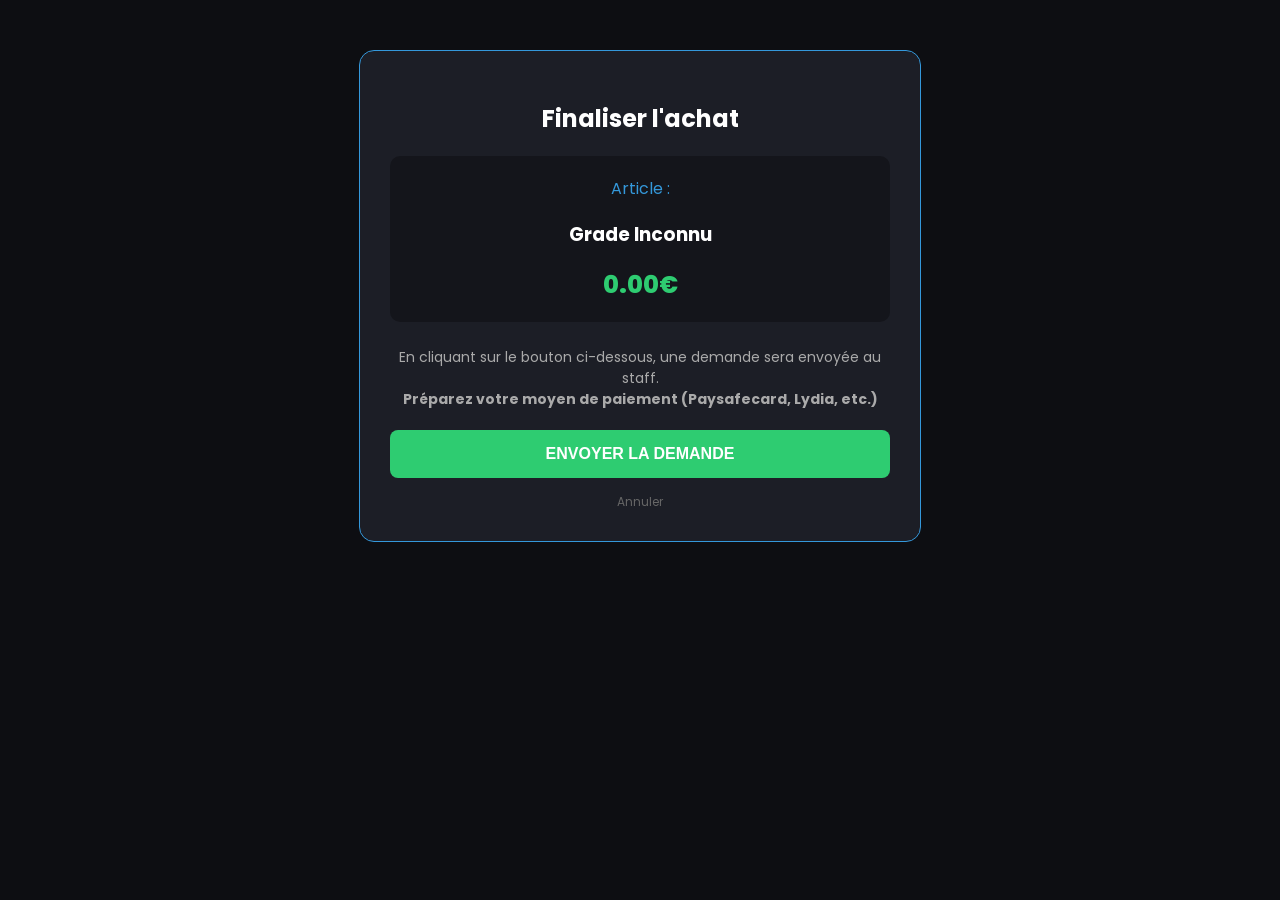
==== checkout.html @ 56576c58 "Update checkout.html" ====
<!DOCTYPE html>
<html lang="fr">
<head>
    <meta charset="UTF-8">
    <title>Validation de Commande | XonoHub</title>
    <link rel="stylesheet" href="style.css">
    <link href="https://fonts.googleapis.com/css2?family=Poppins:wght@400;700&display=swap" rel="stylesheet">
    <style>
        .checkout-container { max-width: 500px; margin: 50px auto; background: #1c1e26; padding: 30px; border-radius: 15px; border: 1px solid #3498db; text-align: center; }
        .item-summary { background: rgba(0,0,0,0.3); padding: 20px; border-radius: 10px; margin-bottom: 25px; }
        .btn-confirm { background: #2ecc71; color: white; border: none; padding: 15px 30px; border-radius: 8px; font-weight: bold; cursor: pointer; width: 100%; font-size: 16px; }
        .instruction { font-size: 14px; color: #aaa; margin: 20px 0; line-height: 1.5; }
    </style>
</head>
<body style="background: #0d0e12; color: white; font-family: 'Poppins';">

    <div class="checkout-container">
        <h2>Finaliser l'achat</h2>
        
        <div class="item-summary">
            <p style="color: #3498db; margin: 0;">Article :</p>
            <h3 id="display-item">Chargement...</h3>
            <div style="font-size: 24px; font-weight: 800; color: #2ecc71;" id="display-price">0.00€</div>
        </div>

        <p class="instruction">
            En cliquant sur le bouton ci-dessous, une demande sera envoyée au staff. <br>
            <strong>Préparez votre moyen de paiement (Paysafecard, Lydia, etc.)</strong>
        </p>

        <button id="confirm-order" class="btn-confirm">ENVOYER LA DEMANDE</button>

        <a href="index.html" style="display:block; margin-top:15px; color:#666; text-decoration:none; font-size:12px;">Annuler</a>
    </div>

    <script>
        // 1. Config Webhook (A REMPLIR)
        const DISCORD_WEBHOOK = "TON_LIEN_WEBHOOK_ICI";

        // 2. Récupération infos
        const params = new URLSearchParams(window.location.search);
        const item = params.get('item') || "Grade Inconnu";
        const price = params.get('price') || "0.00";
        const user = JSON.parse(localStorage.getItem('user')) || {name: "Inconnu"};

        document.getElementById('display-item').innerText = item;
        document.getElementById('display-price').innerText = price + "€";

        // 3. Envoi de la commande sur Discord
        document.getElementById('confirm-order').onclick = function() {
            const message = {
                embeds: [{
                    title: "🔔 NOUVELLE COMMANDE À TRAITER",
                    color: 15844367, // Or
                    description: "Un joueur veut acheter un grade. Contactez-le pour le paiement !",
                    fields: [
                        { name: "Joueur", value: user.name, inline: true },
                        { name: "Article", value: item, inline: true },
                        { name: "Prix à partager", value: price + "€", inline: true },
                        { name: "Part par personne", value: (parseFloat(price) / 2).toFixed(2) + "€", inline: false }
                    ],
                    footer: { text: "XonoHub Logistique" },
                    timestamp: new Date()
                }]
            };

            fetch(DISCORD_WEBHOOK, {
                method: 'POST',
                headers: {'Content-Type': 'application/json'},
                body: JSON.stringify(message)
            }).then(() => {
                alert("Demande envoyée ! Le staff va te contacter sur le serveur ou Discord pour finaliser le partage.");
                window.location.href = "index.html";
            });
        };
    </script>
</body>
</html>
---- style.css ----
/* --- VARIABLES ET BASES --- */
:root {
    --bg: #0d0e12;
    --primary: #3498db;
    --accent: #e74c3c; /* Rouge */
    --card: #1c1e26;
    --text: #ffffff;
    --success: #2ecc71;
}

body { 
    margin: 0; 
    font-family: 'Poppins', sans-serif; 
    background: var(--bg); 
    color: var(--text); 
    overflow: hidden; 
}

/* --- NAVIGATION --- */
nav { 
    display: flex; 
    justify-content: space-between; 
    align-items: center; 
    padding: 15px 50px; 
    background: rgba(0,0,0,0.9); 
    border-bottom: 2px solid var(--primary); 
    z-index: 10; 
    position: relative; 
}

.logo { font-weight: 800; font-size: 24px; }
.logo span { color: var(--primary); }

.nav-center { flex-grow: 1; text-align: center; }

.btn-join-nav { 
    background: var(--primary); 
    color: white; 
    border: none; 
    padding: 12px 40px; 
    border-radius: 50px; 
    font-weight: 800; 
    cursor: pointer; 
    box-shadow: 0 0 20px rgba(52, 152, 219, 0.4); 
    transition: 0.3s; 
}

/* Zone Boutons Compte & Logout */
.auth-buttons {
    display: flex;
    align-items: center;
    gap: 10px;
}

.btn-account { 
    background: var(--accent); 
    color: white; 
    border: none; 
    padding: 10px 20px; 
    border-radius: 8px; 
    font-weight: bold; 
    cursor: pointer; 
    transition: 0.3s;
}

.btn-logout {
    background-color: #ff4d4d;
    color: white;
    border: none;
    padding: 10px 20px;
    border-radius: 8px;
    cursor: pointer;
    font-family: 'Poppins', sans-serif;
    font-weight: bold;
    transition: 0.3s;
}

.btn-logout:hover {
    background-color: #cc0000;
    transform: scale(1.05);
}

/* --- HUB GRID --- */
.grid-container { 
    display: grid; 
    grid-template-columns: repeat(4, 1fr); 
    gap: 25px; 
    max-width: 1100px; 
    margin: 100px auto; 
}

.card { 
    background: var(--card); 
    height: 200px; 
    border-radius: 20px; 
    display: flex; 
    align-items: center; 
    justify-content: center; 
    font-weight: 800; 
    cursor: pointer; 
    border: 1px solid #333; 
    transition: 0.3s; 
}

.card:hover { 
    transform: translateY(-10px); 
    border-color: var(--primary); 
}

/* --- AUTHENTIFICATION (STYLE ATERNOS) --- */
.modal { display: none; position: fixed; top: 0; left: 0; width: 100%; height: 100%; background: rgba(0,0,0,0.9); z-index: 1000; }

.modal-auth-container { 
    width: 100%; 
    max-width: 600px; 
    margin: 8% auto; 
    background: #2c3e50; 
    border-radius: 5px; 
    padding: 40px; 
    color: white; 
    text-align: center; 
    box-shadow: 0 10px 30px rgba(0,0,0,0.5); 
}

.btn-main-auth { 
    background: #00b0ff; 
    color: white; 
    border: none; 
    width: 100%; 
    padding: 20px; 
    font-size: 24px; 
    font-weight: bold; 
    border-radius: 5px; 
    cursor: pointer; 
}

.auth-separator { 
    display: flex; 
    align-items: center; 
    margin: 20px 0; 
    font-weight: bold; 
}

.auth-separator::before, .auth-separator::after { 
    content: ""; 
    flex: 1; 
    height: 2px; 
    background: white; 
    margin: 0 15px; 
}

.login-row { display: flex; gap: 10px; align-items: flex-end; justify-content: center; }

.input-with-icon { background: white; padding: 5px 10px; border-radius: 3px; }

.input-with-icon input { 
    border: none; 
    color: #333; 
    outline: none; 
    width: 120px; 
}

.btn-submit-auth { 
    background: #00b0ff; 
    border: none; 
    color: white; 
    padding: 12px 20px; 
    border-radius: 3px; 
    font-weight: bold; 
    cursor: pointer; 
}

.input-group.full input { 
    width: 100%; 
    background: white; 
    color: #333; 
    padding: 12px; 
    border-radius: 3px; 
    border: none; 
    box-sizing: border-box; 
}

.check-group { 
    display: flex; 
    align-items: center; 
    background: rgba(0,0,0,0.2); 
    padding: 15px; 
    margin: 10px 0; 
    border-radius: 3px; 
    text-align: left; 
}

.check-group input { width: 20px; height: 20px; margin-right: 15px; }

.auth-nav { display: flex; justify-content: space-between; margin-top: 30px; }

.btn-next, .btn-submit-final { 
    background: #007acc; 
    color: white; 
    border: none; 
    padding: 12px 25px; 
    border-radius: 3px; 
    cursor: pointer; 
    font-weight: bold; 
}

.btn-text { background: transparent; border: none; color: white; cursor: pointer; }

/* --- MODAL REJOINDRE --- */
.modal-join-content { 
    background: #16171b; 
    width: 450px; 
    margin: 12% auto; 
    padding: 40px; 
    border-radius: 15px; 
    text-align: center; 
    border: 1px solid #333; 
    box-shadow: 0 20px 50px rgba(0,0,0,0.8); 
}

.join-title { font-size: 32px; font-weight: 900; margin-bottom: 25px; letter-spacing: 2px; }

.join-container-box { background: rgba(0,0,0,0.4); padding: 20px; border-radius: 10px; margin-bottom: 25px; }

.join-row-info { display: flex; flex-direction: column; gap: 5px; margin: 10px 0; }

.join-label { color: var(--primary); font-size: 12px; font-weight: bold; }

.join-value { font-size: 18px; font-weight: 800; }

.join-separator-line { width: 40px; height: 2px; background: #444; margin: 10px auto; }

.btn-close-join { 
    background: var(--primary); 
    color: white; 
    border: none; 
    padding: 12px 50px; 
    border-radius: 50px; 
    font-weight: 800; 
    cursor: pointer; 
}

/* --- OVERLAYS & SECTIONS --- */
.overlay-section { 
    display: none; 
    position: fixed; 
    top: 0; 
    left: 0; 
    width: 100%; 
    height: 100%; 
    background: rgba(10,11,14,0.98); 
    z-index: 100; 
    padding: 60px; 
    box-sizing: border-box; 
}

.hint { margin-top: 20px; color: #666; font-size: 14px; text-align: center; }
.hint span { background: #333; padding: 2px 8px; border-radius: 4px; color: #fff; }

/* Section Profil / SMP */
.smp-center-wrapper { display: flex; flex-direction: column; align-items: center; justify-content: center; height: 100%; }

.smp-layout { 
    display: flex; gap: 40px; background: var(--card); padding: 40px; 
    border-radius: 30px; border: 1px solid #444; box-shadow: 0 20px 50px rgba(0,0,0,0.5); 
}

.skin-side { text-align: center; border-right: 1px solid #333; padding-right: 40px; }
.skin-side img { height: 350px; margin-bottom: 15px; }
.status-badge { background: var(--success); color: #000; font-size: 10px; font-weight: 900; padding: 4px 12px; border-radius: 20px; }

.stats-side { display: flex; flex-direction: column; gap: 20px; }
.stat-group h3 { font-size: 14px; color: var(--primary); margin-bottom: 10px; }

.coord-grid { display: grid; grid-template-columns: repeat(3, 1fr); gap: 10px; }
.box { background: #000; padding: 15px; border-radius: 10px; border: 1px solid #333; text-align: center; }
.box span { color: var(--primary); font-weight: 800; display: block; }

.inventory-grid { display: grid; grid-template-columns: repeat(9, 1fr); gap: 5px; }
.slot { width: 40px; height: 40px; background: #222; border: 1px solid #444; display: flex; align-items: center; justify-content: center; }
.slot img { width: 25px; }

.money-box { background: #111; padding: 15px; border-radius: 10px; font-size: 24px; font-weight: 800; color: #f1c40f; border: 1px dashed #f1c40f; }

/* --- SECTION KITS --- */
.kit-page-container { display: flex; align-items: center; justify-content: center; height: 80vh; gap: 40px; }

.kit-display { 
    background: var(--card); 
    width: 400px; 
    padding: 40px; 
    border-radius: 30px; 
    text-align: center; 
    border: 1px solid var(--primary); 
}

.kit-display img { width: 150px; margin-bottom: 20px; }

.nav-arrow { 
    background: var(--primary); 
    border: none; 
    color: white; 
    font-size: 20px; 
    width: 50px; 
    height: 50px; 
    border-radius: 50%; 
    cursor: pointer; 
    transition: 0.3s;
}

.nav-arrow:hover { background: #2980b9; }

/* --- SECTION BOUTIQUE --- */
.shop-wrapper { max-width: 1200px; margin: 0 auto; text-align: center; }

.shop-main-title { font-size: 40px; font-weight: 900; margin-bottom: 50px; text-transform: uppercase; }

.shop-grid { display: flex; justify-content: center; gap: 30px; flex-wrap: wrap; }

.shop-card { 
    background: #16171b; 
    border: 1px solid #333; 
    border-radius: 20px; 
    padding: 40px 30px; 
    width: 300px; 
    position: relative; 
    transition: 0.3s ease; 
}

.shop-card.popular { 
    border: 2px solid var(--primary); 
    box-shadow: 0 0 30px rgba(52, 152, 219, 0.2); 
    transform: scale(1.05); 
}

.popular-badge { 
    position: absolute; 
    top: -15px; 
    left: 50%; 
    transform: translateX(-50%); 
    background: var(--primary); 
    color: white; 
    padding: 5px 20px; 
    border-radius: 50px; 
    font-size: 12px; 
    font-weight: bold; 
    text-transform: uppercase; 
}

.shop-card .price { 
    font-size: 35px; 
    font-weight: 900; 
    color: var(--success); 
    margin-bottom: 30px; 
}

.features { 
    list-style: none; 
    padding: 0; 
    margin-bottom: 40px; 
    color: #aaa; 
    font-size: 14px; 
    line-height: 2; 
}

.btn-buy { 
    background: var(--primary); 
    color: white; 
    border: none; 
    width: 100%; 
    padding: 15px; 
    border-radius: 10px; 
    font-weight: 800; 
    font-size: 16px; 
    cursor: pointer; 
    transition: 0.3s; 
}

.btn-buy:hover { 
    background: #2980b9; 
    box-shadow: 0 0 20px rgba(52, 152, 219, 0.5); 
}
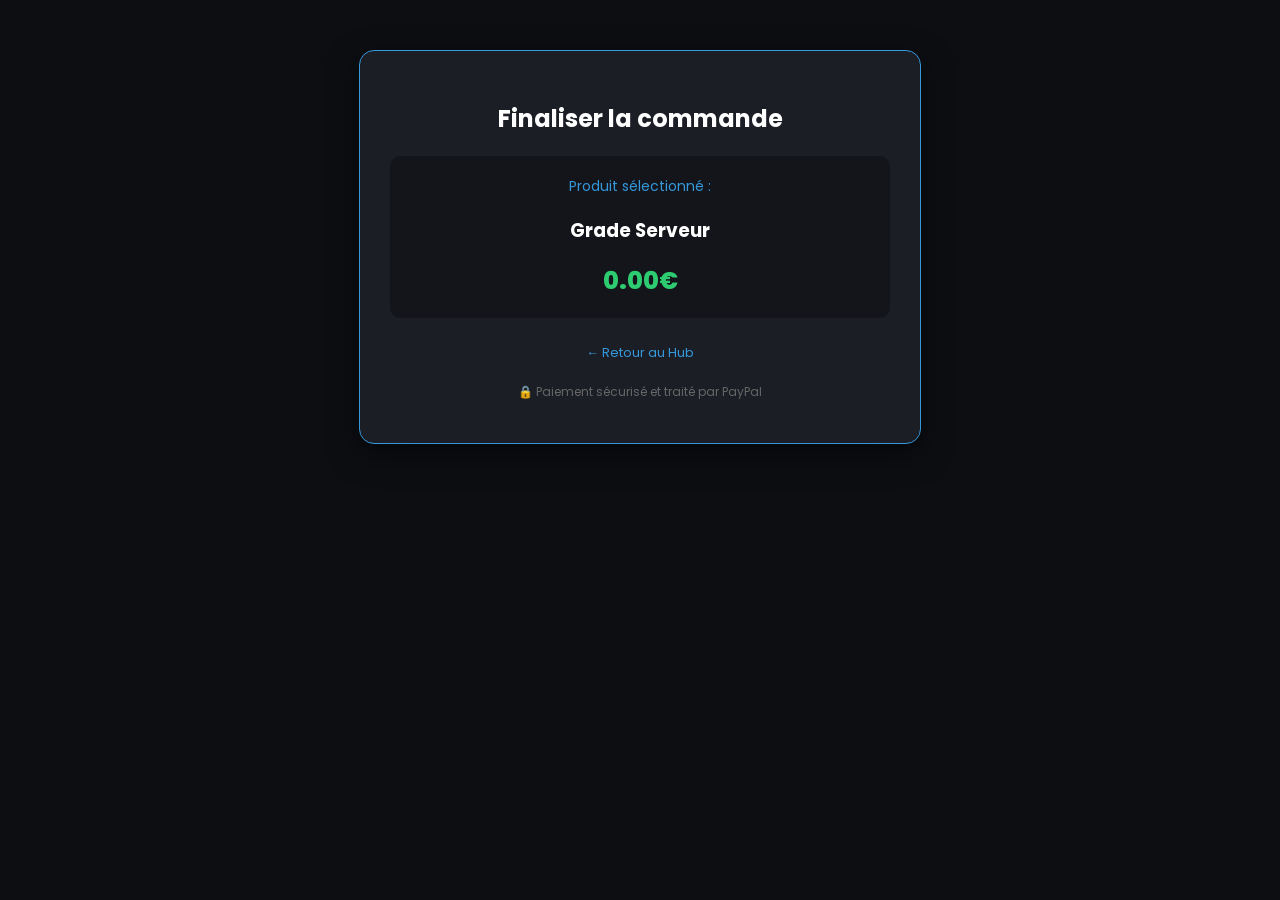
==== commit a8e88048: "Update checkout.html" ====
--- a/checkout.html
+++ b/checkout.html
@@ -2,77 +2,90 @@
 <html lang="fr">
 <head>
     <meta charset="UTF-8">
-    <title>Validation de Commande | XonoHub</title>
+    <title>Paiement Sécurisé | XonoHub</title>
     <link rel="stylesheet" href="style.css">
     <link href="https://fonts.googleapis.com/css2?family=Poppins:wght@400;700&display=swap" rel="stylesheet">
     <style>
-        .checkout-container { max-width: 500px; margin: 50px auto; background: #1c1e26; padding: 30px; border-radius: 15px; border: 1px solid #3498db; text-align: center; }
-        .item-summary { background: rgba(0,0,0,0.3); padding: 20px; border-radius: 10px; margin-bottom: 25px; }
-        .btn-confirm { background: #2ecc71; color: white; border: none; padding: 15px 30px; border-radius: 8px; font-weight: bold; cursor: pointer; width: 100%; font-size: 16px; }
-        .instruction { font-size: 14px; color: #aaa; margin: 20px 0; line-height: 1.5; }
+        .checkout-container { 
+            max-width: 500px; 
+            margin: 50px auto; 
+            background: #1c1e26; 
+            padding: 30px; 
+            border-radius: 15px; 
+            border: 1px solid #3498db; 
+            box-shadow: 0 10px 30px rgba(0,0,0,0.5);
+        }
+        .item-summary { 
+            background: rgba(0,0,0,0.3); 
+            padding: 20px; 
+            border-radius: 10px; 
+            margin-bottom: 25px; 
+            text-align: center; 
+        }
+        .secure-notice { font-size: 12px; color: #666; text-align: center; margin-top: 20px; }
+        .back-link { 
+            display: block; 
+            text-align: center; 
+            margin-top: 15px; 
+            color: #3498db; 
+            text-decoration: none; 
+            font-size: 13px;
+        }
     </style>
 </head>
 <body style="background: #0d0e12; color: white; font-family: 'Poppins';">
 
     <div class="checkout-container">
-        <h2>Finaliser l'achat</h2>
+        <h2 style="text-align: center;">Finaliser la commande</h2>
         
         <div class="item-summary">
-            <p style="color: #3498db; margin: 0;">Article :</p>
+            <p style="color: #3498db; font-size: 14px; margin: 0;">Produit sélectionné :</p>
             <h3 id="display-item">Chargement...</h3>
             <div style="font-size: 24px; font-weight: 800; color: #2ecc71;" id="display-price">0.00€</div>
         </div>
 
-        <p class="instruction">
-            En cliquant sur le bouton ci-dessous, une demande sera envoyée au staff. <br>
-            <strong>Préparez votre moyen de paiement (Paysafecard, Lydia, etc.)</strong>
-        </p>
+        <div id="paypal-button-container"></div>
 
-        <button id="confirm-order" class="btn-confirm">ENVOYER LA DEMANDE</button>
-
-        <a href="index.html" style="display:block; margin-top:15px; color:#666; text-decoration:none; font-size:12px;">Annuler</a>
+        <a href="index.html" class="back-link">← Retour au Hub</a>
+        <p class="secure-notice">🔒 Paiement sécurisé et traité par PayPal</p>
     </div>
 
+    <script src="https://www.paypal.com/sdk/js?client-id=test&currency=EUR"></script>
+
     <script>
-        // 1. Config Webhook (A REMPLIR)
-        const DISCORD_WEBHOOK = "TON_LIEN_WEBHOOK_ICI";
+        // 1. Récupération des infos envoyées par le Hub (script.js)
+        const params = new URLSearchParams(window.location.search);
+        const itemName = params.get('item') || "Grade Serveur";
+        const itemPrice = params.get('price') || "0.00";
 
-        // 2. Récupération infos
-        const params = new URLSearchParams(window.location.search);
-        const item = params.get('item') || "Grade Inconnu";
-        const price = params.get('price') || "0.00";
-        const user = JSON.parse(localStorage.getItem('user')) || {name: "Inconnu"};
+        // 2. Affichage des infos sur la page
+        document.getElementById('display-item').innerText = itemName;
+        document.getElementById('display-price').innerText = itemPrice + "€";
 
-        document.getElementById('display-item').innerText = item;
-        document.getElementById('display-price').innerText = price + "€";
-
-        // 3. Envoi de la commande sur Discord
-        document.getElementById('confirm-order').onclick = function() {
-            const message = {
-                embeds: [{
-                    title: "🔔 NOUVELLE COMMANDE À TRAITER",
-                    color: 15844367, // Or
-                    description: "Un joueur veut acheter un grade. Contactez-le pour le paiement !",
-                    fields: [
-                        { name: "Joueur", value: user.name, inline: true },
-                        { name: "Article", value: item, inline: true },
-                        { name: "Prix à partager", value: price + "€", inline: true },
-                        { name: "Part par personne", value: (parseFloat(price) / 2).toFixed(2) + "€", inline: false }
-                    ],
-                    footer: { text: "XonoHub Logistique" },
-                    timestamp: new Date()
-                }]
-            };
-
-            fetch(DISCORD_WEBHOOK, {
-                method: 'POST',
-                headers: {'Content-Type': 'application/json'},
-                body: JSON.stringify(message)
-            }).then(() => {
-                alert("Demande envoyée ! Le staff va te contacter sur le serveur ou Discord pour finaliser le partage.");
-                window.location.href = "index.html";
-            });
-        };
+        // 3. Configuration du bouton PayPal
+        paypal.Buttons({
+            createOrder: function(data, actions) {
+                return actions.order.create({
+                    purchase_units: [{
+                        description: itemName,
+                        amount: {
+                            currency_code: "EUR",
+                            value: itemPrice
+                        }
+                    }]
+                });
+            },
+            onApprove: function(data, actions) {
+                return actions.order.capture().then(function(details) {
+                    alert('Merci ' + details.payer.name.given_name + ' ! Ton achat a été validé.');
+                    // Redirection vers le hub après succès
+                    window.location.href = "index.html?status=success";
+                });
+            },
+            onError: function (err) {
+                alert("Le paiement n'a pas pu aboutir. Veuillez réessayer.");
+            }
+        }).render('#paypal-button-container');
     </script>
 </body>
 </html>
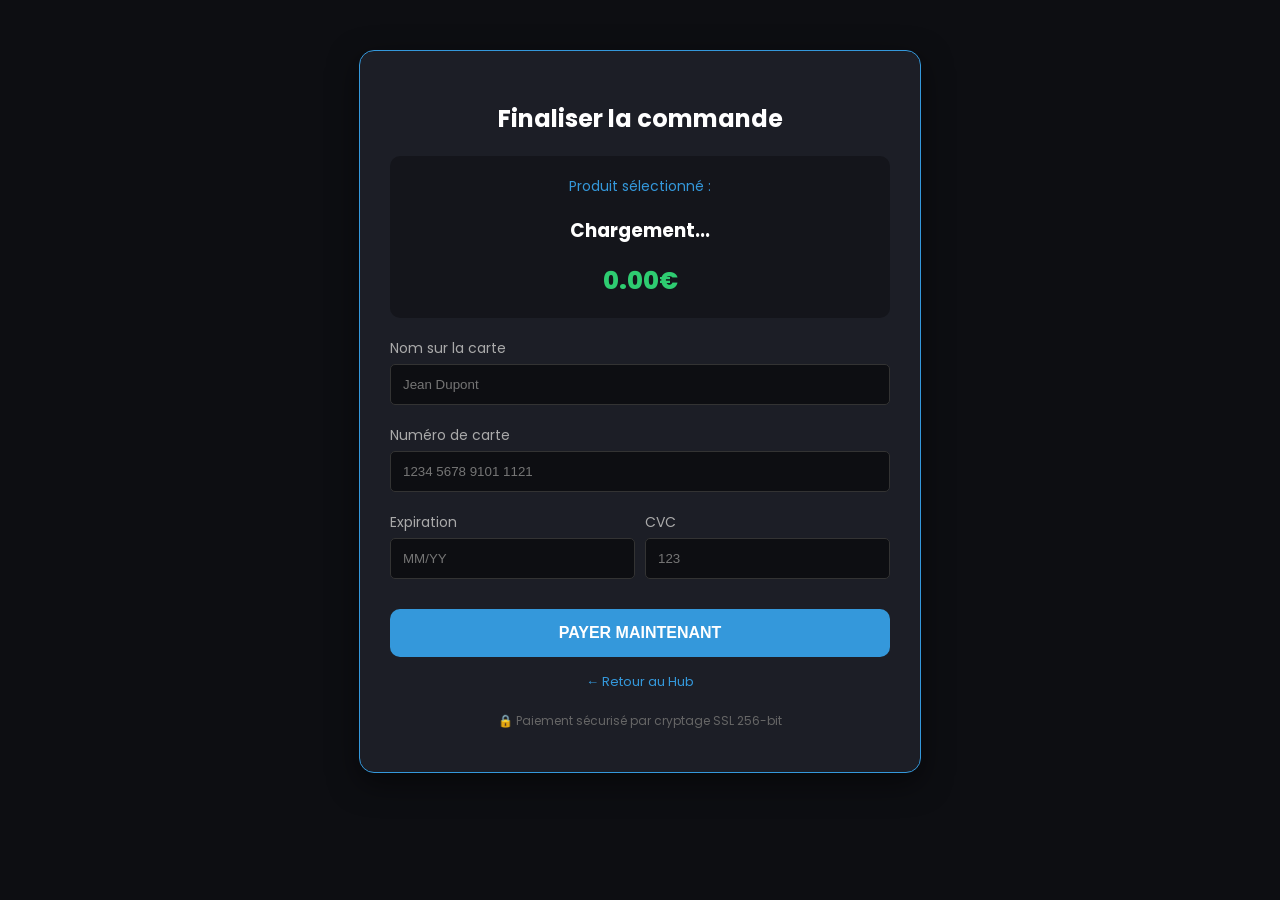
==== commit 9558a1c8: "Implement payment form and update secure notice Added payment form for credit card details and updat" ====
--- a/checkout.html
+++ b/checkout.html
@@ -19,8 +19,28 @@
             background: rgba(0,0,0,0.3); 
             padding: 20px; 
             border-radius: 10px; 
-            margin-bottom: 25px; 
+            margin-bottom: 20px; 
             text-align: center; 
+        }
+        .payment-form label {
+            font-size: 14px;
+            color: #aaa;
+            display: block;
+            margin-top: 15px;
+        }
+        .payment-form input { 
+            width: 100%; 
+            padding: 12px; 
+            margin: 5px 0; 
+            border-radius: 5px; 
+            border: 1px solid #333; 
+            background: #0d0e12; 
+            color: white; 
+            box-sizing: border-box; 
+            outline: none;
+        }
+        .payment-form input:focus {
+            border-color: #3498db;
         }
         .secure-notice { font-size: 12px; color: #666; text-align: center; margin-top: 20px; }
         .back-link { 
@@ -44,48 +64,51 @@
             <div style="font-size: 24px; font-weight: 800; color: #2ecc71;" id="display-price">0.00€</div>
         </div>
 
-        <div id="paypal-button-container"></div>
+        <form class="payment-form" id="payment-form">
+            <label>Nom sur la carte</label>
+            <input type="text" placeholder="Jean Dupont" required>
+            
+            <label>Numéro de carte</label>
+            <input type="text" maxlength="19" placeholder="1234 5678 9101 1121" required>
+            
+            <div style="display: flex; gap: 10px;">
+                <div style="flex: 1;">
+                    <label>Expiration</label>
+                    <input type="text" placeholder="MM/YY" maxlength="5" required>
+                </div>
+                <div style="flex: 1;">
+                    <label>CVC</label>
+                    <input type="text" placeholder="123" maxlength="3" required>
+                </div>
+            </div>
+
+            <button type="submit" class="btn-buy" style="margin-top: 25px; cursor: pointer;">PAYER MAINTENANT</button>
+        </form>
 
         <a href="index.html" class="back-link">← Retour au Hub</a>
-        <p class="secure-notice">🔒 Paiement sécurisé et traité par PayPal</p>
+        <p class="secure-notice">🔒 Paiement sécurisé par cryptage SSL 256-bit</p>
     </div>
 
-    <script src="https://www.paypal.com/sdk/js?client-id=test&currency=EUR"></script>
+    <script>
+        // Lecture des paramètres passés par le script.js (item et price)
+        const params = new URLSearchParams(window.location.search);
+        const itemName = params.get('item');
+        const itemPrice = params.get('price');
 
-    <script>
-        // 1. Récupération des infos envoyées par le Hub (script.js)
-        const params = new URLSearchParams(window.location.search);
-        const itemName = params.get('item') || "Grade Serveur";
-        const itemPrice = params.get('price') || "0.00";
+        // Affichage dynamique
+        if (itemName) {
+            document.getElementById('display-item').innerText = itemName;
+        }
+        if (itemPrice) {
+            document.getElementById('display-price').innerText = itemPrice + "€";
+        }
 
-        // 2. Affichage des infos sur la page
-        document.getElementById('display-item').innerText = itemName;
-        document.getElementById('display-price').innerText = itemPrice + "€";
-
-        // 3. Configuration du bouton PayPal
-        paypal.Buttons({
-            createOrder: function(data, actions) {
-                return actions.order.create({
-                    purchase_units: [{
-                        description: itemName,
-                        amount: {
-                            currency_code: "EUR",
-                            value: itemPrice
-                        }
-                    }]
-                });
-            },
-            onApprove: function(data, actions) {
-                return actions.order.capture().then(function(details) {
-                    alert('Merci ' + details.payer.name.given_name + ' ! Ton achat a été validé.');
-                    // Redirection vers le hub après succès
-                    window.location.href = "index.html?status=success";
-                });
-            },
-            onError: function (err) {
-                alert("Le paiement n'a pas pu aboutir. Veuillez réessayer.");
-            }
-        }).render('#paypal-button-container');
+        // Simulation de validation
+        document.getElementById('payment-form').onsubmit = function(e) {
+            e.preventDefault();
+            alert("Merci pour votre achat de " + (itemName || "grade") + " ! Votre transaction est en cours de traitement.");
+            window.location.href = "index.html"; // Retour au hub après achat
+        };
     </script>
 </body>
 </html>
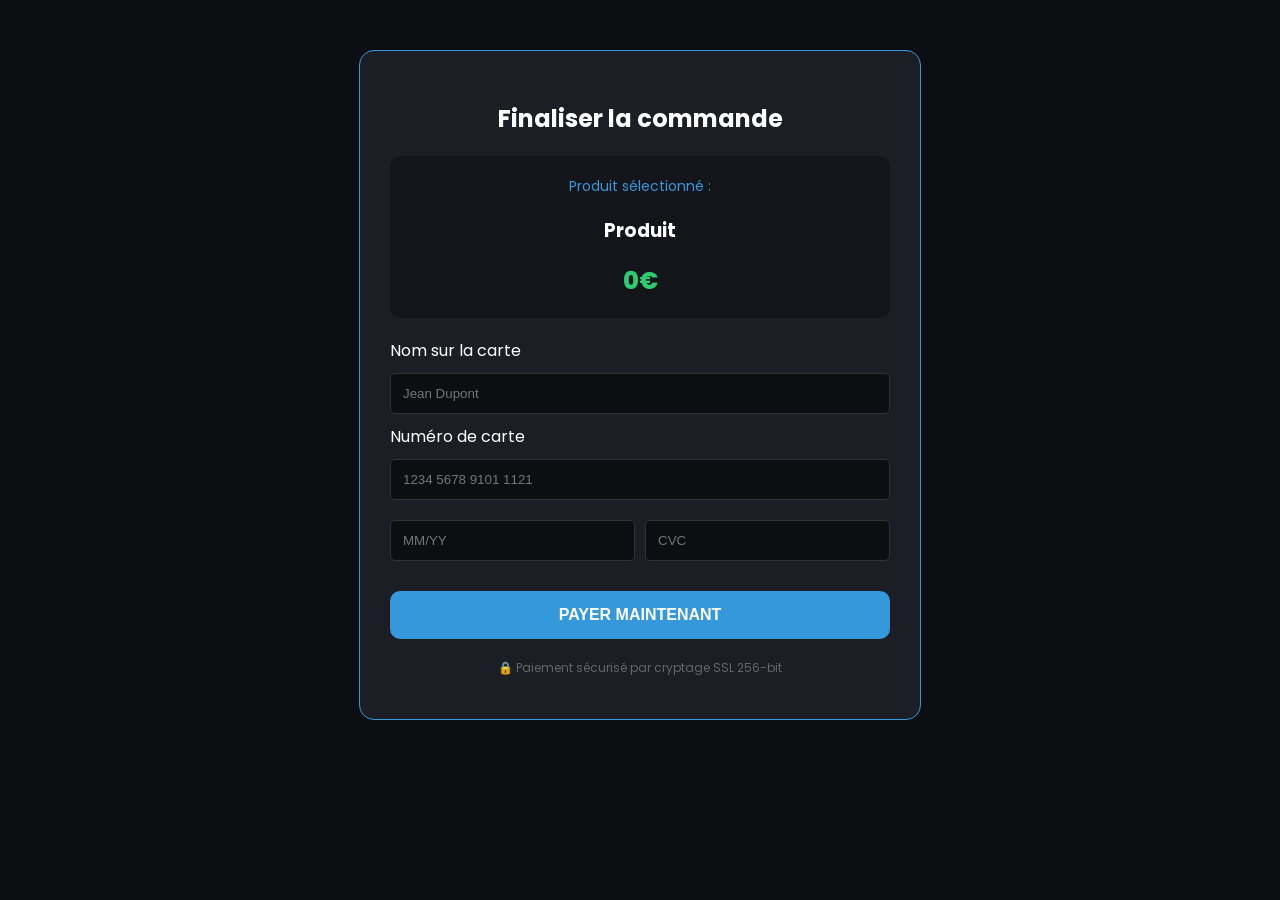
==== commit 37e46c8a: "Refactor checkout.html for better structure and UX Updated the checkout page layout and improved for" ====
--- a/checkout.html
+++ b/checkout.html
@@ -1,114 +1,111 @@
 <!DOCTYPE html>
+
 <html lang="fr">
+
 <head>
+
     <meta charset="UTF-8">
+
     <title>Paiement Sécurisé | XonoHub</title>
+
     <link rel="stylesheet" href="style.css">
+
     <link href="https://fonts.googleapis.com/css2?family=Poppins:wght@400;700&display=swap" rel="stylesheet">
+
     <style>
-        .checkout-container { 
-            max-width: 500px; 
-            margin: 50px auto; 
-            background: #1c1e26; 
-            padding: 30px; 
-            border-radius: 15px; 
-            border: 1px solid #3498db; 
-            box-shadow: 0 10px 30px rgba(0,0,0,0.5);
-        }
-        .item-summary { 
-            background: rgba(0,0,0,0.3); 
-            padding: 20px; 
-            border-radius: 10px; 
-            margin-bottom: 20px; 
-            text-align: center; 
-        }
-        .payment-form label {
-            font-size: 14px;
-            color: #aaa;
-            display: block;
-            margin-top: 15px;
-        }
-        .payment-form input { 
-            width: 100%; 
-            padding: 12px; 
-            margin: 5px 0; 
-            border-radius: 5px; 
-            border: 1px solid #333; 
-            background: #0d0e12; 
-            color: white; 
-            box-sizing: border-box; 
-            outline: none;
-        }
-        .payment-form input:focus {
-            border-color: #3498db;
-        }
+
+        .checkout-container { max-width: 500px; margin: 50px auto; background: #1c1e26; padding: 30px; border-radius: 15px; border: 1px solid #3498db; }
+
+        .item-summary { background: rgba(0,0,0,0.3); padding: 20px; border-radius: 10px; margin-bottom: 20px; text-align: center; }
+
+        .payment-form input { width: 100%; padding: 12px; margin: 10px 0; border-radius: 5px; border: 1px solid #333; background: #0d0e12; color: white; box-sizing: border-box; }
+
         .secure-notice { font-size: 12px; color: #666; text-align: center; margin-top: 20px; }
-        .back-link { 
-            display: block; 
-            text-align: center; 
-            margin-top: 15px; 
-            color: #3498db; 
-            text-decoration: none; 
-            font-size: 13px;
-        }
+
     </style>
+
 </head>
+
 <body style="background: #0d0e12; color: white; font-family: 'Poppins';">
 
+
+
     <div class="checkout-container">
+
         <h2 style="text-align: center;">Finaliser la commande</h2>
+
         
+
         <div class="item-summary">
+
             <p style="color: #3498db; font-size: 14px; margin: 0;">Produit sélectionné :</p>
+
             <h3 id="display-item">Chargement...</h3>
+
             <div style="font-size: 24px; font-weight: 800; color: #2ecc71;" id="display-price">0.00€</div>
+
         </div>
 
+
+
         <form class="payment-form" id="payment-form">
+
             <label>Nom sur la carte</label>
+
             <input type="text" placeholder="Jean Dupont" required>
+
             
+
             <label>Numéro de carte</label>
-            <input type="text" maxlength="19" placeholder="1234 5678 9101 1121" required>
+
+            <input type="text" placeholder="1234 5678 9101 1121" required>
+
             
+
             <div style="display: flex; gap: 10px;">
-                <div style="flex: 1;">
-                    <label>Expiration</label>
-                    <input type="text" placeholder="MM/YY" maxlength="5" required>
-                </div>
-                <div style="flex: 1;">
-                    <label>CVC</label>
-                    <input type="text" placeholder="123" maxlength="3" required>
-                </div>
+
+                <input type="text" placeholder="MM/YY" style="width: 50%;">
+
+                <input type="text" placeholder="CVC" style="width: 50%;">
+
             </div>
 
-            <button type="submit" class="btn-buy" style="margin-top: 25px; cursor: pointer;">PAYER MAINTENANT</button>
+
+
+            <button type="submit" class="btn-buy" style="margin-top: 20px;">PAYER MAINTENANT</button>
+
         </form>
 
-        <a href="index.html" class="back-link">← Retour au Hub</a>
+
+
         <p class="secure-notice">🔒 Paiement sécurisé par cryptage SSL 256-bit</p>
+
     </div>
 
+
+
     <script>
-        // Lecture des paramètres passés par le script.js (item et price)
+
+        // Récupérer les infos de l'URL
+
         const params = new URLSearchParams(window.location.search);
-        const itemName = params.get('item');
-        const itemPrice = params.get('price');
 
-        // Affichage dynamique
-        if (itemName) {
-            document.getElementById('display-item').innerText = itemName;
-        }
-        if (itemPrice) {
-            document.getElementById('display-price').innerText = itemPrice + "€";
-        }
+        document.getElementById('display-item').innerText = params.get('item') || "Produit";
 
-        // Simulation de validation
+        document.getElementById('display-price').innerText = (params.get('price') || "0") + "€";
+
+
+
         document.getElementById('payment-form').onsubmit = function(e) {
+
             e.preventDefault();
-            alert("Merci pour votre achat de " + (itemName || "grade") + " ! Votre transaction est en cours de traitement.");
-            window.location.href = "index.html"; // Retour au hub après achat
+
+            alert("Merci ! Dans une version réelle, vous seriez redirigé vers Stripe/PayPal pour valider les 5€.");
+
         };
+
     </script>
+
 </body>
+
 </html>
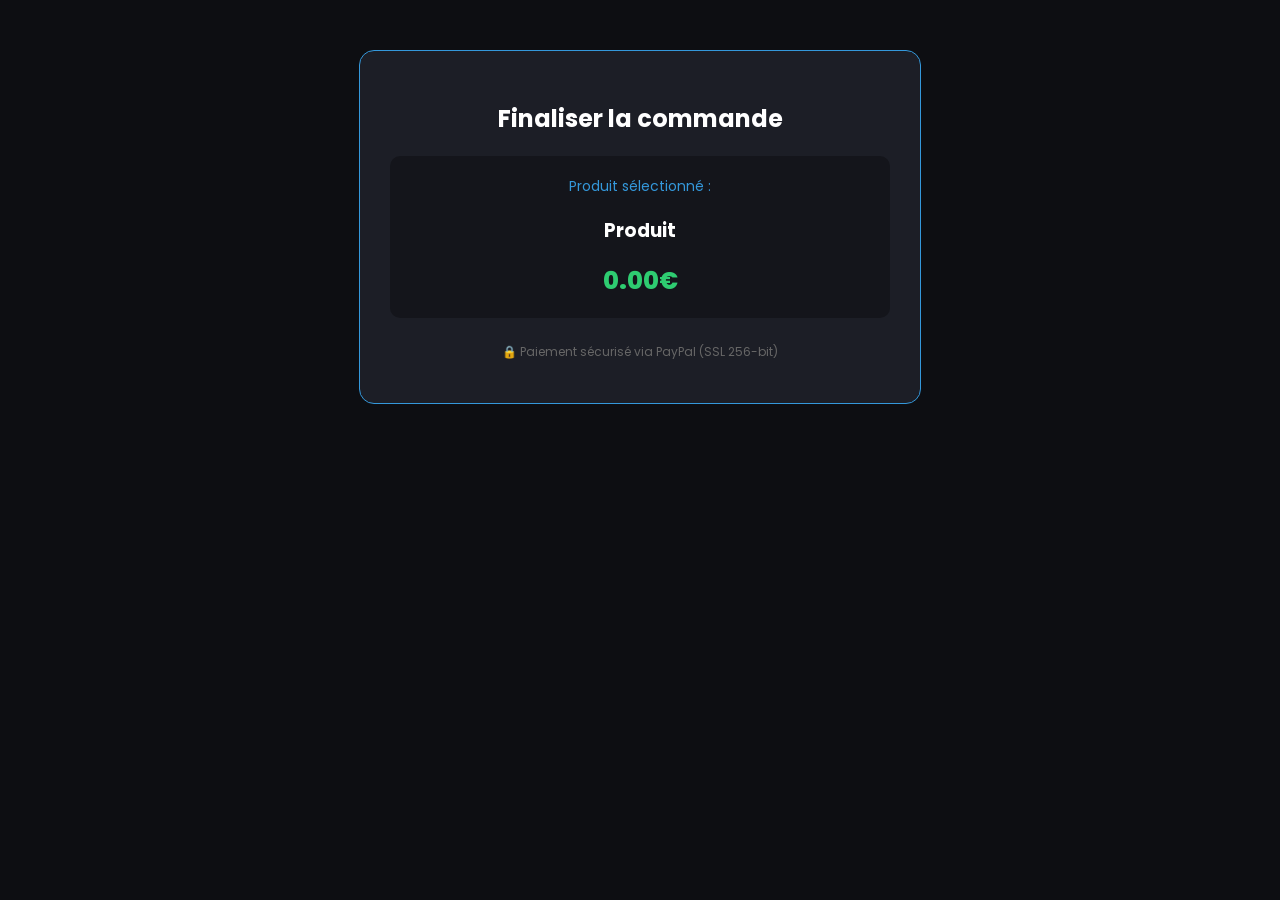
==== commit dc6298f9: "Update checkout.html" ====
--- a/checkout.html
+++ b/checkout.html
@@ -1,111 +1,68 @@
 <!DOCTYPE html>
-
 <html lang="fr">
-
 <head>
-
     <meta charset="UTF-8">
-
     <title>Paiement Sécurisé | XonoHub</title>
-
     <link rel="stylesheet" href="style.css">
-
     <link href="https://fonts.googleapis.com/css2?family=Poppins:wght@400;700&display=swap" rel="stylesheet">
-
+    <script src="https://www.paypal.com/sdk/js?client-id=test&currency=EUR"></script>
     <style>
-
         .checkout-container { max-width: 500px; margin: 50px auto; background: #1c1e26; padding: 30px; border-radius: 15px; border: 1px solid #3498db; }
-
-        .item-summary { background: rgba(0,0,0,0.3); padding: 20px; border-radius: 10px; margin-bottom: 20px; text-align: center; }
-
-        .payment-form input { width: 100%; padding: 12px; margin: 10px 0; border-radius: 5px; border: 1px solid #333; background: #0d0e12; color: white; box-sizing: border-box; }
-
+        .item-summary { background: rgba(0,0,0,0.3); padding: 20px; border-radius: 10px; margin-bottom: 25px; text-align: center; }
         .secure-notice { font-size: 12px; color: #666; text-align: center; margin-top: 20px; }
-
+        #paypal-button-container { margin-top: 20px; }
     </style>
-
 </head>
-
 <body style="background: #0d0e12; color: white; font-family: 'Poppins';">
 
-
-
     <div class="checkout-container">
-
         <h2 style="text-align: center;">Finaliser la commande</h2>
-
         
-
         <div class="item-summary">
-
             <p style="color: #3498db; font-size: 14px; margin: 0;">Produit sélectionné :</p>
-
             <h3 id="display-item">Chargement...</h3>
-
             <div style="font-size: 24px; font-weight: 800; color: #2ecc71;" id="display-price">0.00€</div>
-
         </div>
 
+        <div id="paypal-button-container"></div>
 
-
-        <form class="payment-form" id="payment-form">
-
-            <label>Nom sur la carte</label>
-
-            <input type="text" placeholder="Jean Dupont" required>
-
-            
-
-            <label>Numéro de carte</label>
-
-            <input type="text" placeholder="1234 5678 9101 1121" required>
-
-            
-
-            <div style="display: flex; gap: 10px;">
-
-                <input type="text" placeholder="MM/YY" style="width: 50%;">
-
-                <input type="text" placeholder="CVC" style="width: 50%;">
-
-            </div>
-
-
-
-            <button type="submit" class="btn-buy" style="margin-top: 20px;">PAYER MAINTENANT</button>
-
-        </form>
-
-
-
-        <p class="secure-notice">🔒 Paiement sécurisé par cryptage SSL 256-bit</p>
-
+        <p class="secure-notice">🔒 Paiement sécurisé via PayPal (SSL 256-bit)</p>
     </div>
 
+    <script>
+        // 1. Récupérer les infos de l'URL
+        const params = new URLSearchParams(window.location.search);
+        const itemName = params.get('item') || "Produit";
+        const itemPrice = params.get('price') || "0.00";
 
+        document.getElementById('display-item').innerText = itemName;
+        document.getElementById('display-price').innerText = itemPrice + "€";
 
-    <script>
-
-        // Récupérer les infos de l'URL
-
-        const params = new URLSearchParams(window.location.search);
-
-        document.getElementById('display-item').innerText = params.get('item') || "Produit";
-
-        document.getElementById('display-price').innerText = (params.get('price') || "0") + "€";
-
-
-
-        document.getElementById('payment-form').onsubmit = function(e) {
-
-            e.preventDefault();
-
-            alert("Merci ! Dans une version réelle, vous seriez redirigé vers Stripe/PayPal pour valider les 5€.");
-
-        };
-
+        // 2. Configurer le bouton PayPal
+        paypal.Buttons({
+            createOrder: function(data, actions) {
+                return actions.order.create({
+                    purchase_units: [{
+                        description: itemName,
+                        amount: {
+                            currency_code: 'EUR',
+                            value: itemPrice // Utilise le prix récupéré dans l'URL
+                        }
+                    }]
+                });
+            },
+            onApprove: function(data, actions) {
+                return actions.order.capture().then(function(details) {
+                    alert('Transaction réussie ! Merci ' + details.payer.name.given_name + ' pour votre achat.');
+                    // Ici, tu peux rediriger vers une page de succès :
+                    // window.location.href = "merci.html";
+                });
+            },
+            onError: function(err) {
+                console.error('Erreur PayPal :', err);
+                alert('Une erreur est survenue lors du paiement.');
+            }
+        }).render('#paypal-button-container');
     </script>
-
 </body>
-
 </html>
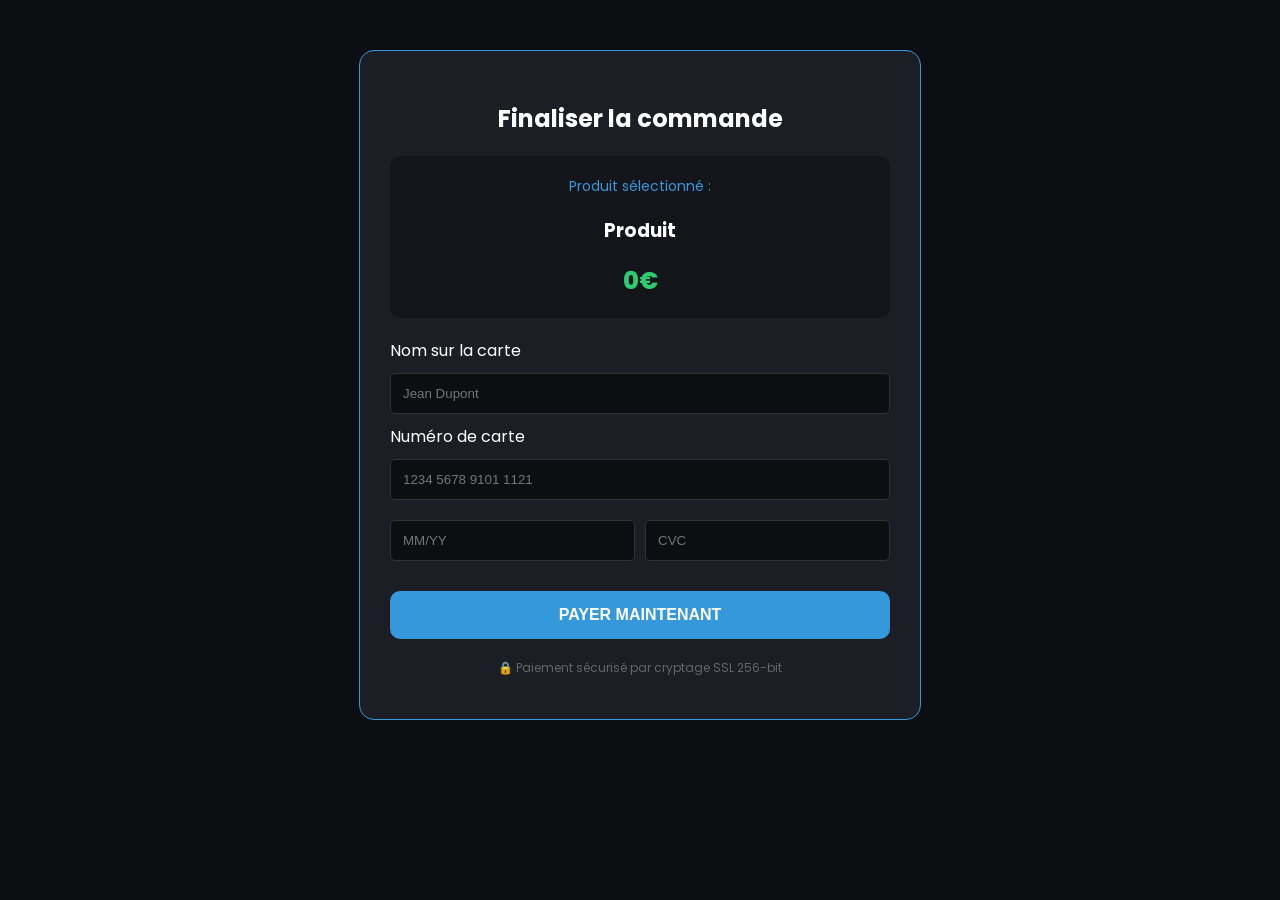
==== commit d89c4c84: "Implement credit card payment form in checkout.html Added a payment form for credit card details and" ====
--- a/checkout.html
+++ b/checkout.html
@@ -5,12 +5,11 @@
     <title>Paiement Sécurisé | XonoHub</title>
     <link rel="stylesheet" href="style.css">
     <link href="https://fonts.googleapis.com/css2?family=Poppins:wght@400;700&display=swap" rel="stylesheet">
-    <script src="https://www.paypal.com/sdk/js?client-id=test&currency=EUR"></script>
     <style>
         .checkout-container { max-width: 500px; margin: 50px auto; background: #1c1e26; padding: 30px; border-radius: 15px; border: 1px solid #3498db; }
-        .item-summary { background: rgba(0,0,0,0.3); padding: 20px; border-radius: 10px; margin-bottom: 25px; text-align: center; }
+        .item-summary { background: rgba(0,0,0,0.3); padding: 20px; border-radius: 10px; margin-bottom: 20px; text-align: center; }
+        .payment-form input { width: 100%; padding: 12px; margin: 10px 0; border-radius: 5px; border: 1px solid #333; background: #0d0e12; color: white; box-sizing: border-box; }
         .secure-notice { font-size: 12px; color: #666; text-align: center; margin-top: 20px; }
-        #paypal-button-container { margin-top: 20px; }
     </style>
 </head>
 <body style="background: #0d0e12; color: white; font-family: 'Poppins';">
@@ -24,45 +23,34 @@
             <div style="font-size: 24px; font-weight: 800; color: #2ecc71;" id="display-price">0.00€</div>
         </div>
 
-        <div id="paypal-button-container"></div>
+        <form class="payment-form" id="payment-form">
+            <label>Nom sur la carte</label>
+            <input type="text" placeholder="Jean Dupont" required>
+            
+            <label>Numéro de carte</label>
+            <input type="text" placeholder="1234 5678 9101 1121" required>
+            
+            <div style="display: flex; gap: 10px;">
+                <input type="text" placeholder="MM/YY" style="width: 50%;">
+                <input type="text" placeholder="CVC" style="width: 50%;">
+            </div>
 
-        <p class="secure-notice">🔒 Paiement sécurisé via PayPal (SSL 256-bit)</p>
+            <button type="submit" class="btn-buy" style="margin-top: 20px;">PAYER MAINTENANT</button>
+        </form>
+
+        <p class="secure-notice">🔒 Paiement sécurisé par cryptage SSL 256-bit</p>
     </div>
 
     <script>
-        // 1. Récupérer les infos de l'URL
+        // Récupérer les infos de l'URL
         const params = new URLSearchParams(window.location.search);
-        const itemName = params.get('item') || "Produit";
-        const itemPrice = params.get('price') || "0.00";
+        document.getElementById('display-item').innerText = params.get('item') || "Produit";
+        document.getElementById('display-price').innerText = (params.get('price') || "0") + "€";
 
-        document.getElementById('display-item').innerText = itemName;
-        document.getElementById('display-price').innerText = itemPrice + "€";
-
-        // 2. Configurer le bouton PayPal
-        paypal.Buttons({
-            createOrder: function(data, actions) {
-                return actions.order.create({
-                    purchase_units: [{
-                        description: itemName,
-                        amount: {
-                            currency_code: 'EUR',
-                            value: itemPrice // Utilise le prix récupéré dans l'URL
-                        }
-                    }]
-                });
-            },
-            onApprove: function(data, actions) {
-                return actions.order.capture().then(function(details) {
-                    alert('Transaction réussie ! Merci ' + details.payer.name.given_name + ' pour votre achat.');
-                    // Ici, tu peux rediriger vers une page de succès :
-                    // window.location.href = "merci.html";
-                });
-            },
-            onError: function(err) {
-                console.error('Erreur PayPal :', err);
-                alert('Une erreur est survenue lors du paiement.');
-            }
-        }).render('#paypal-button-container');
+        document.getElementById('payment-form').onsubmit = function(e) {
+            e.preventDefault();
+            alert("Merci ! Dans une version réelle, vous seriez redirigé vers Stripe/PayPal pour valider les 5€.");
+        };
     </script>
 </body>
 </html>
